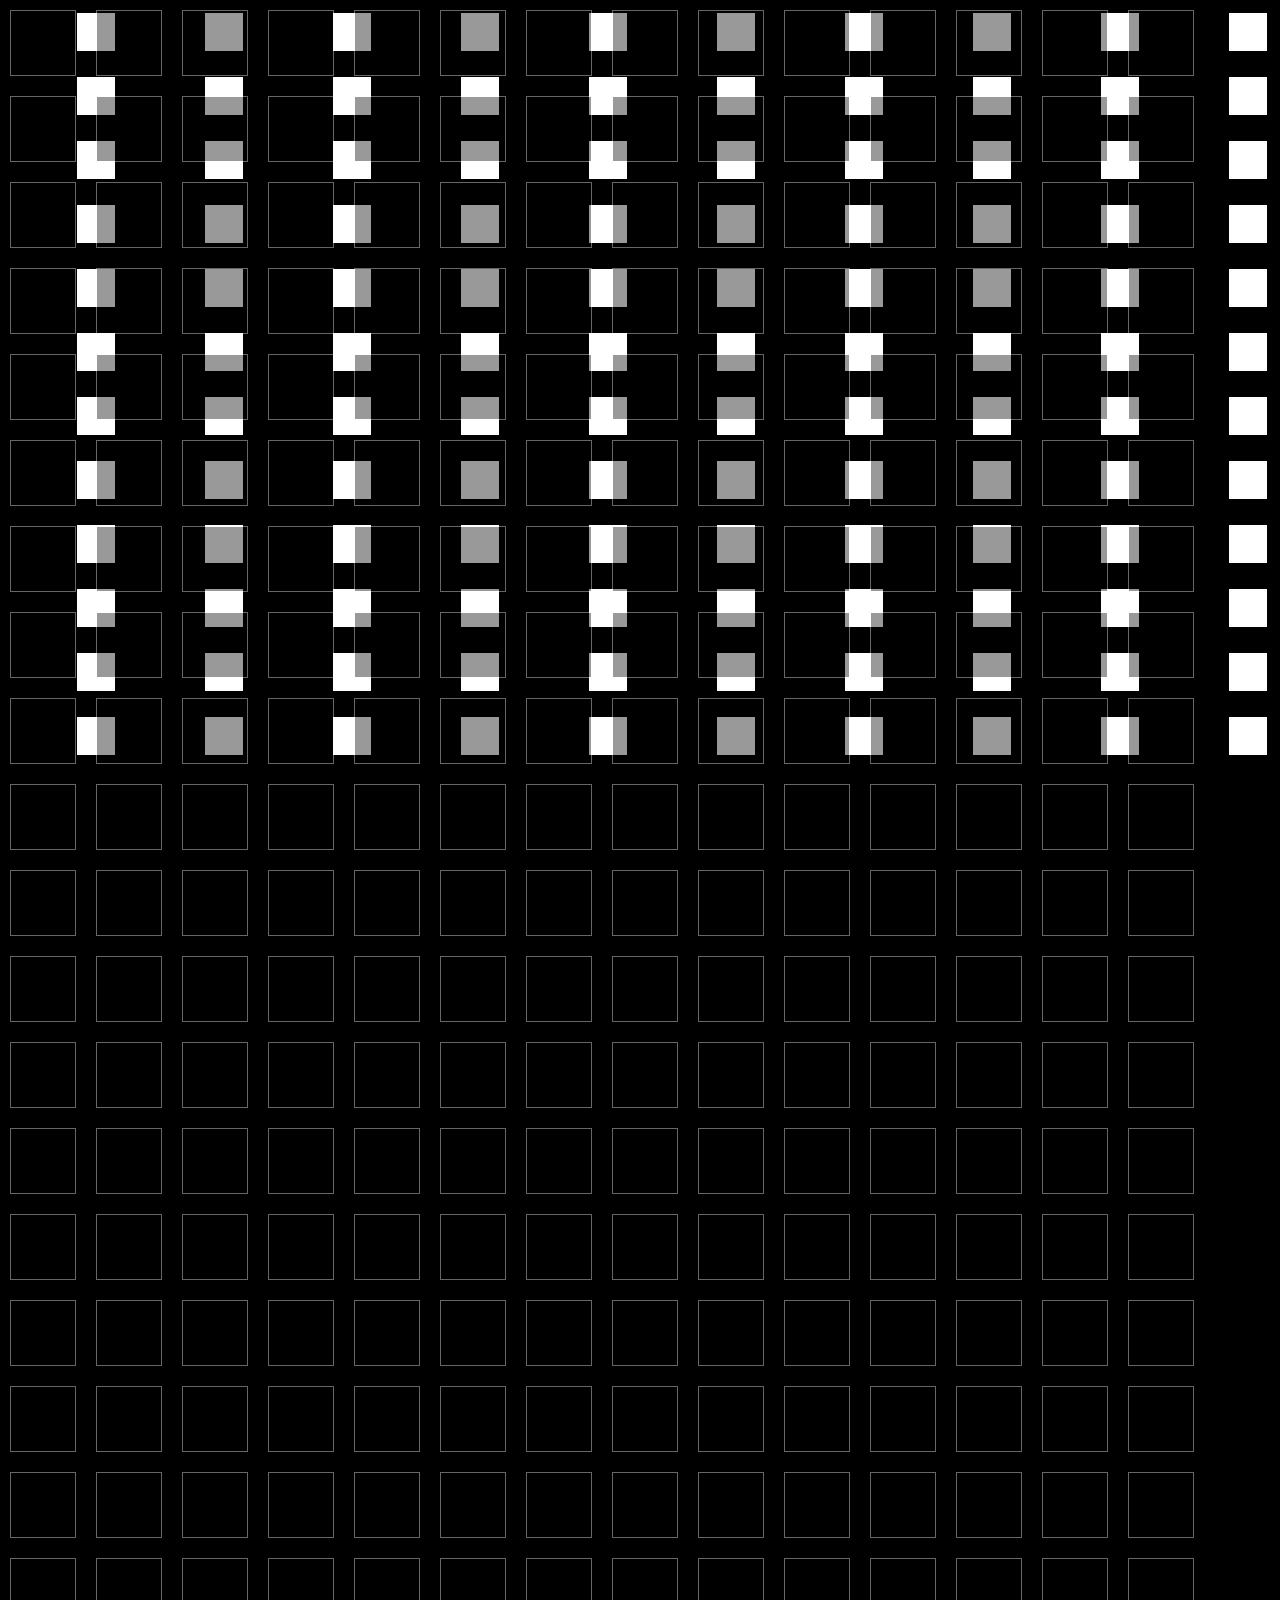
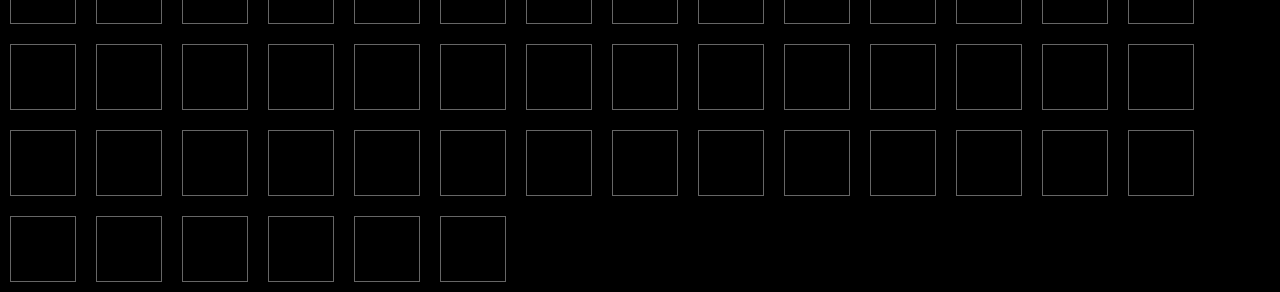
==== final/index.html @ 9156f05b "final" ====
<!DOCTYPE html>
<html>
<head>
	<meta charset="utf-8">
	<title>101019</title>
	<link rel="stylesheet" type="text/css" href="assets/main.css">

</head>
<body>

	

	<div id="wrapper"></div>

	<div id="wrapper2">

	</div>

	<div id="wrapper3">

		
	</div>

	<div id="wrapper4">

	</div>









	<script type="text/javascript"src="assets/script.js"></script>
</body>
</html>
---- final/assets/main.css ----
*{
	padding: 0;
	margin: 0;
	font-style: normal;
  font-weight: normal;
}

body, html{
	padding: 0;
	margin: 0;
  font-size: 20px;
  background-color:black;
}


#wrapper {
  top: 0;
  left: 0;
  width: 100vw;
  height: 100vh;
  position: fixed;
}

.square {
  width: 3vw;
  height: 3vw;
  background-color: black;
  float: left;
  margin: 1vw;
}


.square2 {
  width: 3vw;
  height: 3vw;
  background-color: white;
  float: left;
  margin: 1vw;
}

#wrapper2 {
  top: 0;
  left: 0;
  width: 40vw;
}

.whitesq {
  width: 5vw;
  height: 5vw;
  border: white solid 1px;
  opacity: .4;
  z-index: 200;
  float: left;
  margin: 10px;
  background-color: black;

}

#wrapper3 {
  width: 70vw;
  height: 100vw;
  left: 0;
  top: 0;
}



.whiterec {
  width: 1vw;
  height: 1vw;
  background: yellow;
  z-index: 100;
  float: left;
  margin: 10px;

}
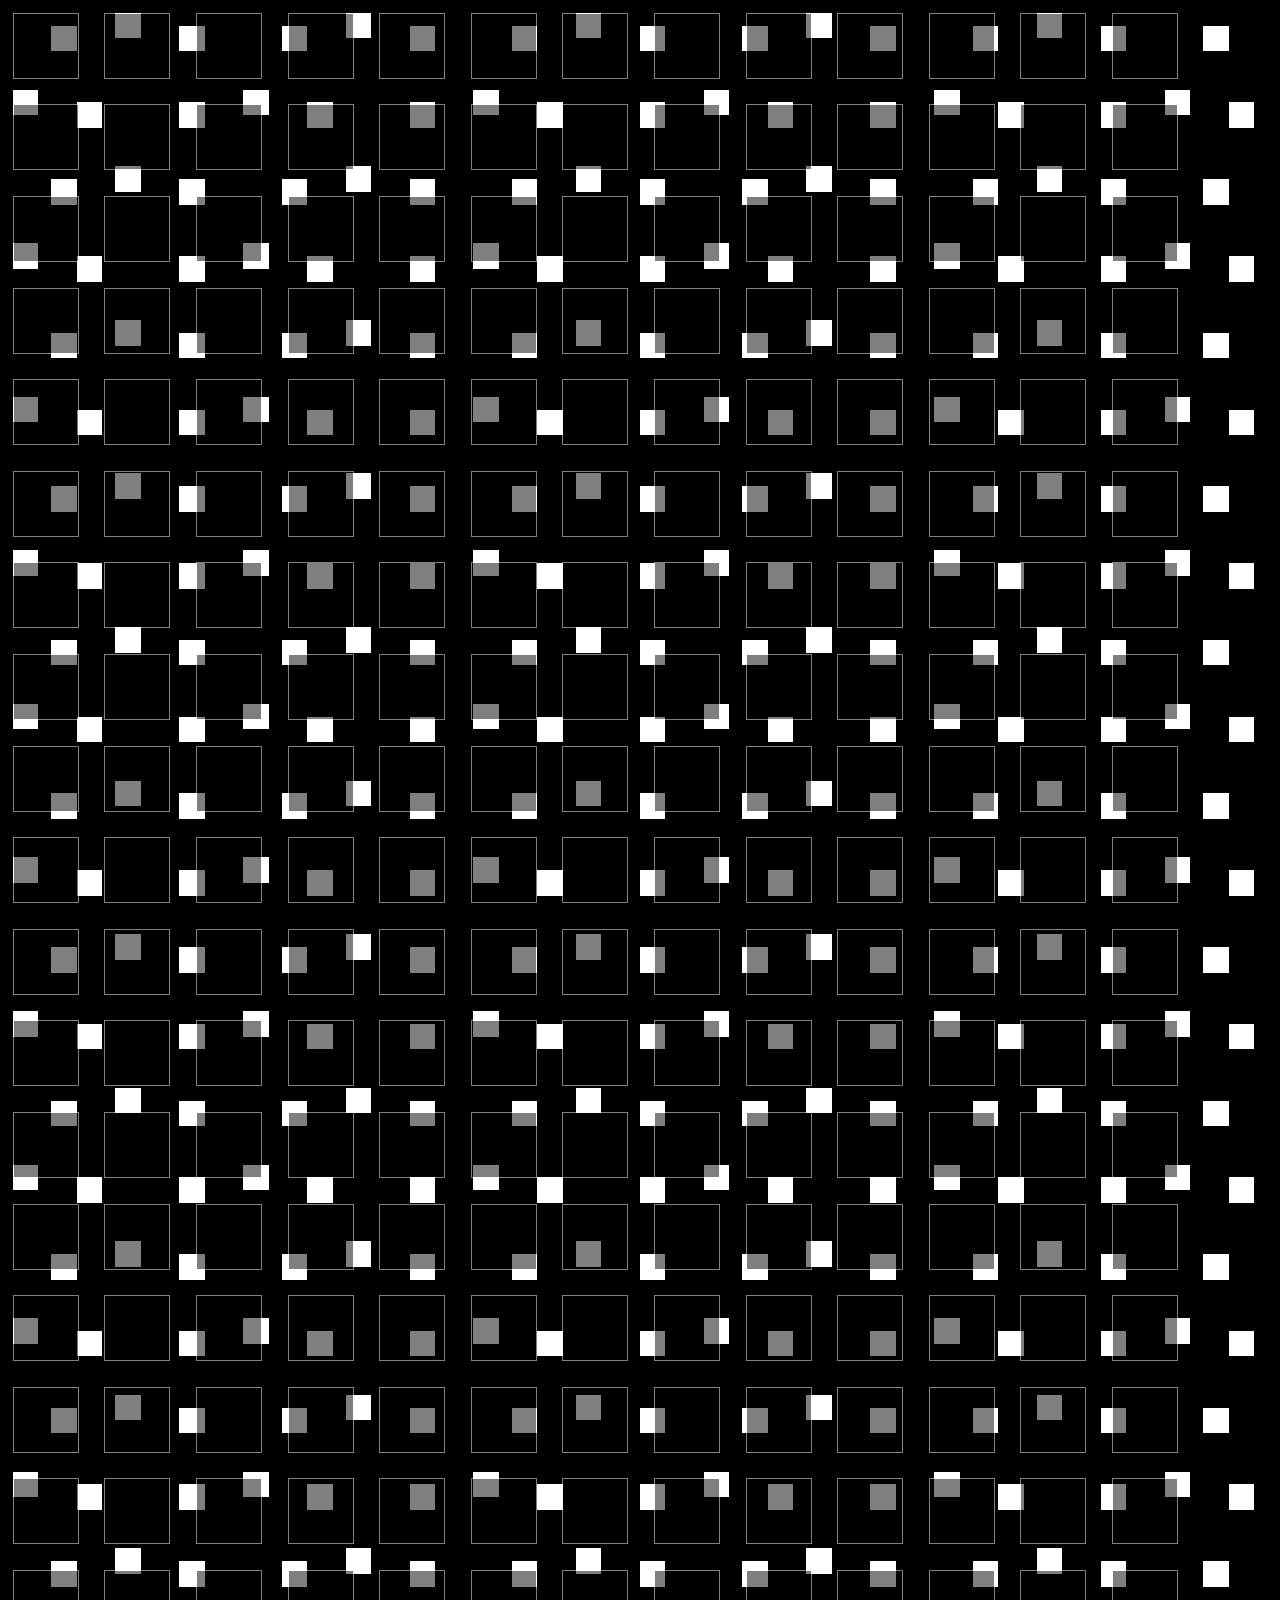
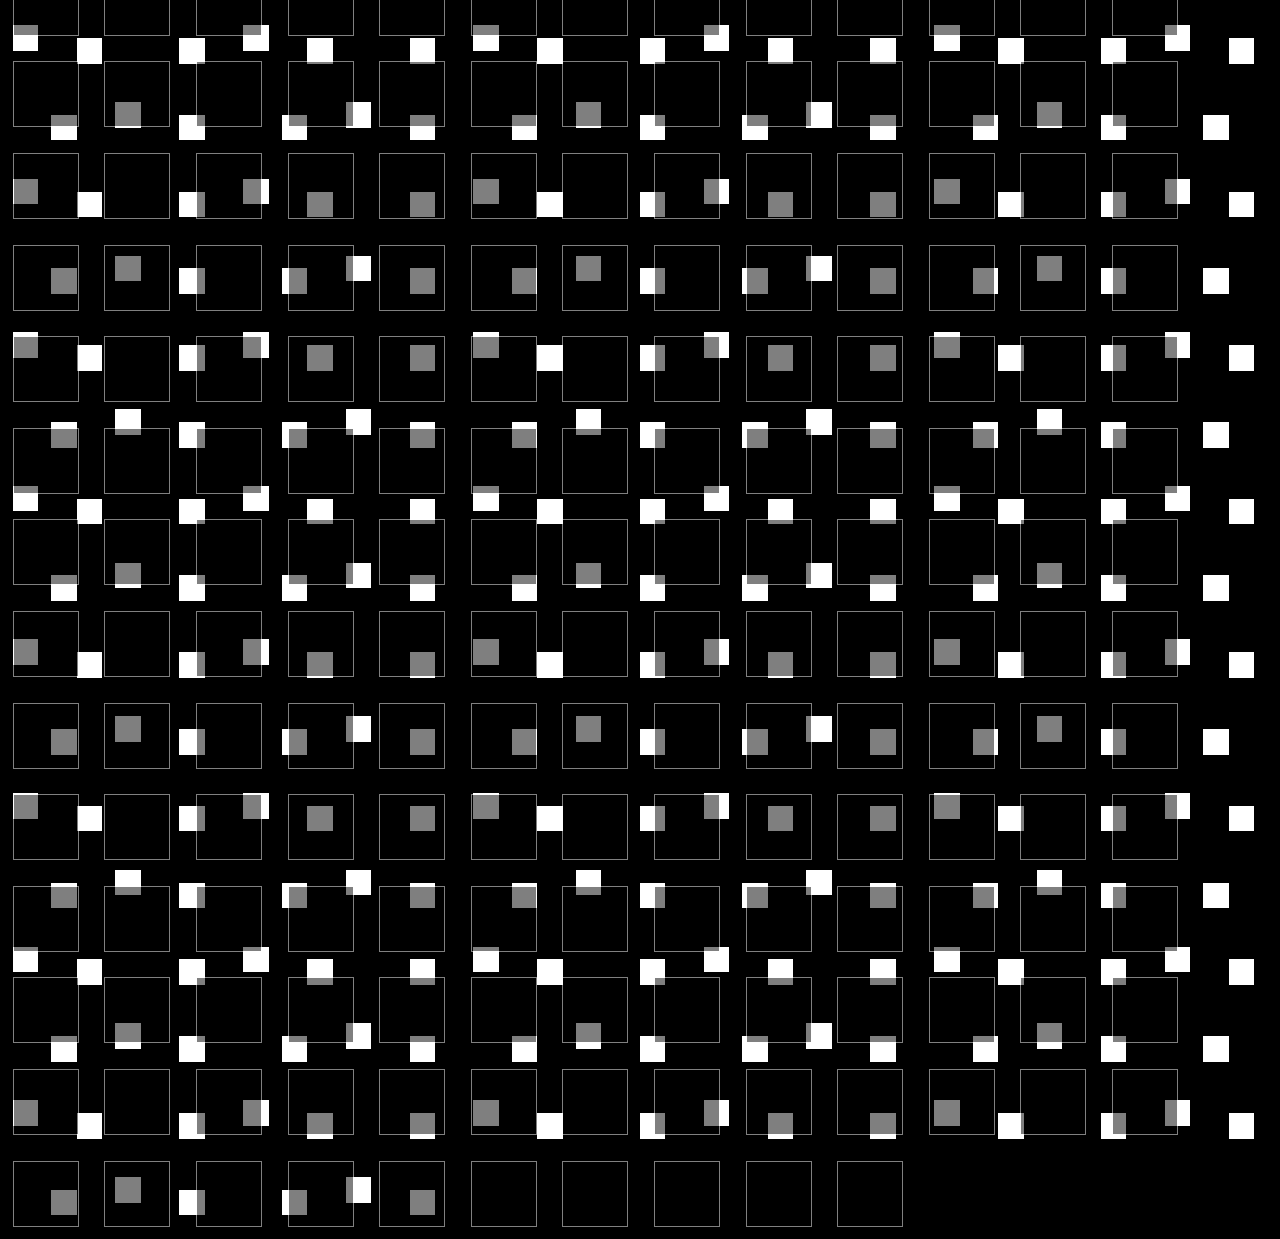
==== commit 32420d3a: "pattern" ====
--- a/final/index.html
+++ b/final/index.html
@@ -16,14 +16,7 @@
 
 	</div>
 
-	<div id="wrapper3">
-
-		
-	</div>
-
-	<div id="wrapper4">
-
-	</div>
+>
 
 
 
--- a/final/assets/main.css
+++ b/final/assets/main.css
@@ -22,41 +22,47 @@
 }
 
 .square {
-  width: 3vw;
-  height: 3vw;
+  width: 2vw;
+  height: 2vw;
   background-color: black;
+  float: left;
+  margin: 1w;
+}
+
+
+.square2 {
+  width: 2vw;
+  height: 2vw;
+  background-color: white;
+  float: left;
+  margin: 2vw;
+}
+
+
+.square3 {
+  width: 2vw;
+  height: 2vw;
+  background-color: white;
   float: left;
   margin: 1vw;
 }
 
 
-.square2 {
-  width: 3vw;
-  height: 3vw;
-  background-color: white;
-  float: left;
-  margin: 1vw;
-}
 
-#wrapper2 {
-  top: 0;
-  left: 0;
-  width: 40vw;
-}
 
 .whitesq {
   width: 5vw;
   height: 5vw;
-  border: white solid 1px;
-  opacity: .4;
+  border: white solid .5px;
+  opacity: .5;
   z-index: 200;
   float: left;
-  margin: 10px;
+  margin: 1vw;
   background-color: black;
 
 }
 
-#wrapper3 {
+#wrapper2 {
   width: 70vw;
   height: 100vw;
   left: 0;
@@ -65,18 +71,3 @@
 
 
 
-.whiterec {
-  width: 1vw;
-  height: 1vw;
-  background: yellow;
-  z-index: 100;
-  float: left;
-  margin: 10px;
-
-}
-
-
-
-
-
-
